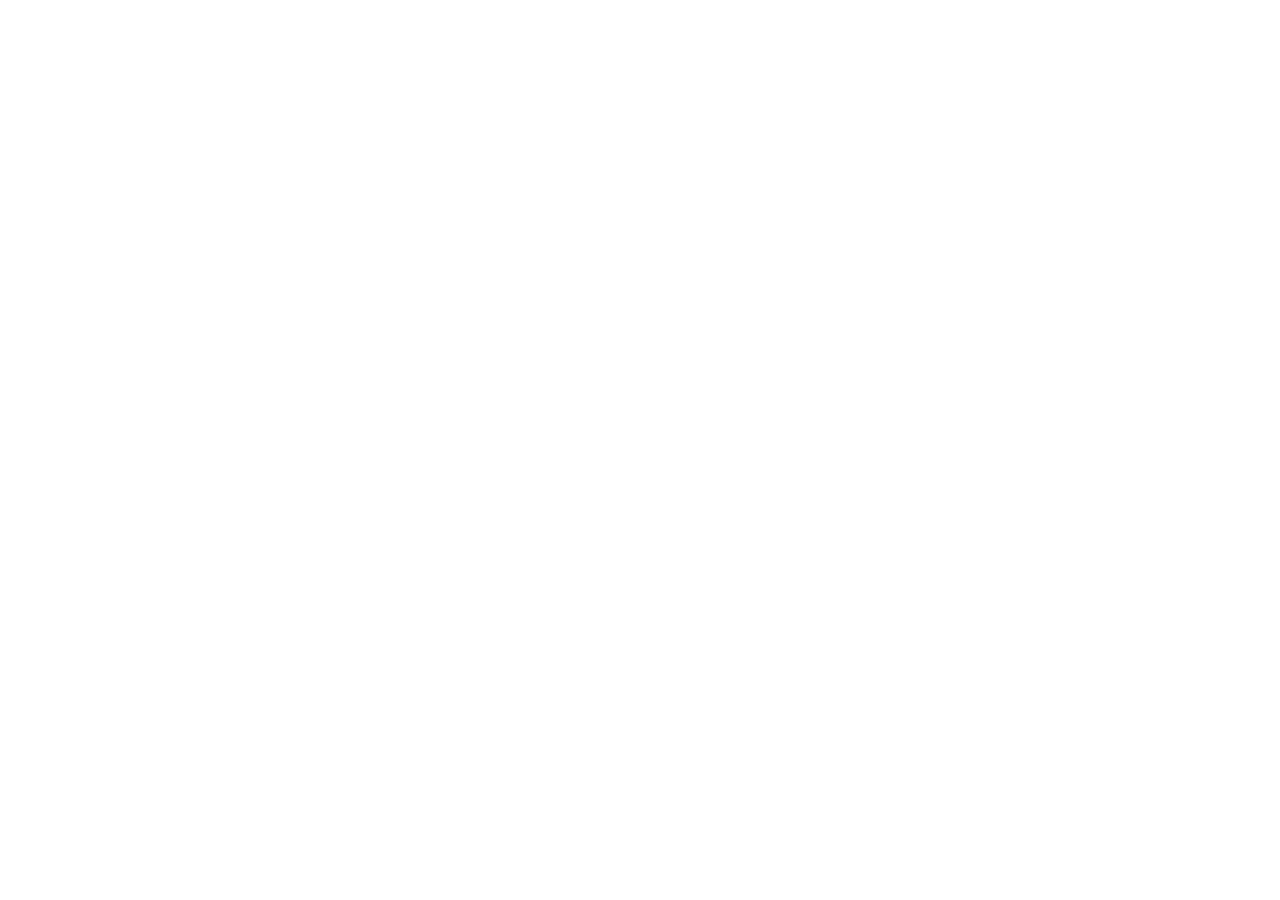
==== index.html @ 6ad85a52 "Auto-generated commit [ci skip]" ====
<!DOCTYPE html><html lang="en"><head>
  <meta charset="utf-8">
  <title>Himanshu | Web Developer</title>
  <base href="https://himanshub7.github.io/Himanshu_Bhutani/">
  <meta name="viewport" content="width=device-width, initial-scale=1">
  <link rel="icon" type="image/x-icon" href="favicon.ico">
<style>@charset "UTF-8";html{background:url(/app/background.jpg) no-repeat 50% fixed;background-size:cover;}:root{--bs-blue:#0d6efd;--bs-indigo:#6610f2;--bs-purple:#6f42c1;--bs-pink:#d63384;--bs-red:#dc3545;--bs-orange:#fd7e14;--bs-yellow:#ffc107;--bs-green:#198754;--bs-teal:#20c997;--bs-cyan:#0dcaf0;--bs-white:#fff;--bs-gray:#6c757d;--bs-gray-dark:#343a40;--bs-gray-100:#f8f9fa;--bs-gray-200:#e9ecef;--bs-gray-300:#dee2e6;--bs-gray-400:#ced4da;--bs-gray-500:#adb5bd;--bs-gray-600:#6c757d;--bs-gray-700:#495057;--bs-gray-800:#343a40;--bs-gray-900:#212529;--bs-primary:#0d6efd;--bs-secondary:#6c757d;--bs-success:#198754;--bs-info:#0dcaf0;--bs-warning:#ffc107;--bs-danger:#dc3545;--bs-light:#f8f9fa;--bs-dark:#212529;--bs-primary-rgb:13,110,253;--bs-secondary-rgb:108,117,125;--bs-success-rgb:25,135,84;--bs-info-rgb:13,202,240;--bs-warning-rgb:255,193,7;--bs-danger-rgb:220,53,69;--bs-light-rgb:248,249,250;--bs-dark-rgb:33,37,41;--bs-white-rgb:255,255,255;--bs-black-rgb:0,0,0;--bs-body-color-rgb:33,37,41;--bs-body-bg-rgb:255,255,255;--bs-font-sans-serif:system-ui,-apple-system,"Segoe UI",Roboto,"Helvetica Neue",Arial,"Noto Sans","Liberation Sans",sans-serif,"Apple Color Emoji","Segoe UI Emoji","Segoe UI Symbol","Noto Color Emoji";--bs-font-monospace:SFMono-Regular,Menlo,Monaco,Consolas,"Liberation Mono","Courier New",monospace;--bs-gradient:linear-gradient(180deg,#ffffff26,#fff0);--bs-body-font-family:var(--bs-font-sans-serif);--bs-body-font-size:1rem;--bs-body-font-weight:400;--bs-body-line-height:1.5;--bs-body-color:#212529;--bs-body-bg:#fff;}*,:after,:before{box-sizing:border-box;}@media (prefers-reduced-motion:no-preference){:root{scroll-behavior:smooth;}}body{margin:0;font-family:var(--bs-body-font-family);font-size:var(--bs-body-font-size);font-weight:var(--bs-body-font-weight);line-height:var(--bs-body-line-height);color:var(--bs-body-color);text-align:var(--bs-body-text-align);background-color:var(--bs-body-bg);-webkit-text-size-adjust:100%;-webkit-tap-highlight-color:transparent;}</style><link rel="stylesheet" href="styles.30b43860c34ad42a2c40.css" media="print" onload="this.media='all'"><noscript><link rel="stylesheet" href="styles.30b43860c34ad42a2c40.css"></noscript><link rel="stylesheet" href="https://maxcdn.bootstrapcdn.com/font-awesome/4.7.0/css/font-awesome.min.css"></head>

<body>
      <app-root></app-root>
<script src="runtime.3c207a4d0aa9faa06f84.js" defer></script><script src="polyfills.afbf17fcf6d5f5184600.js" defer></script><script src="main.47d0fb09bb982c23a574.js" defer></script>
<style>
  *{
    padding:0;
    margin:0;
  }
</style>

</body></html>
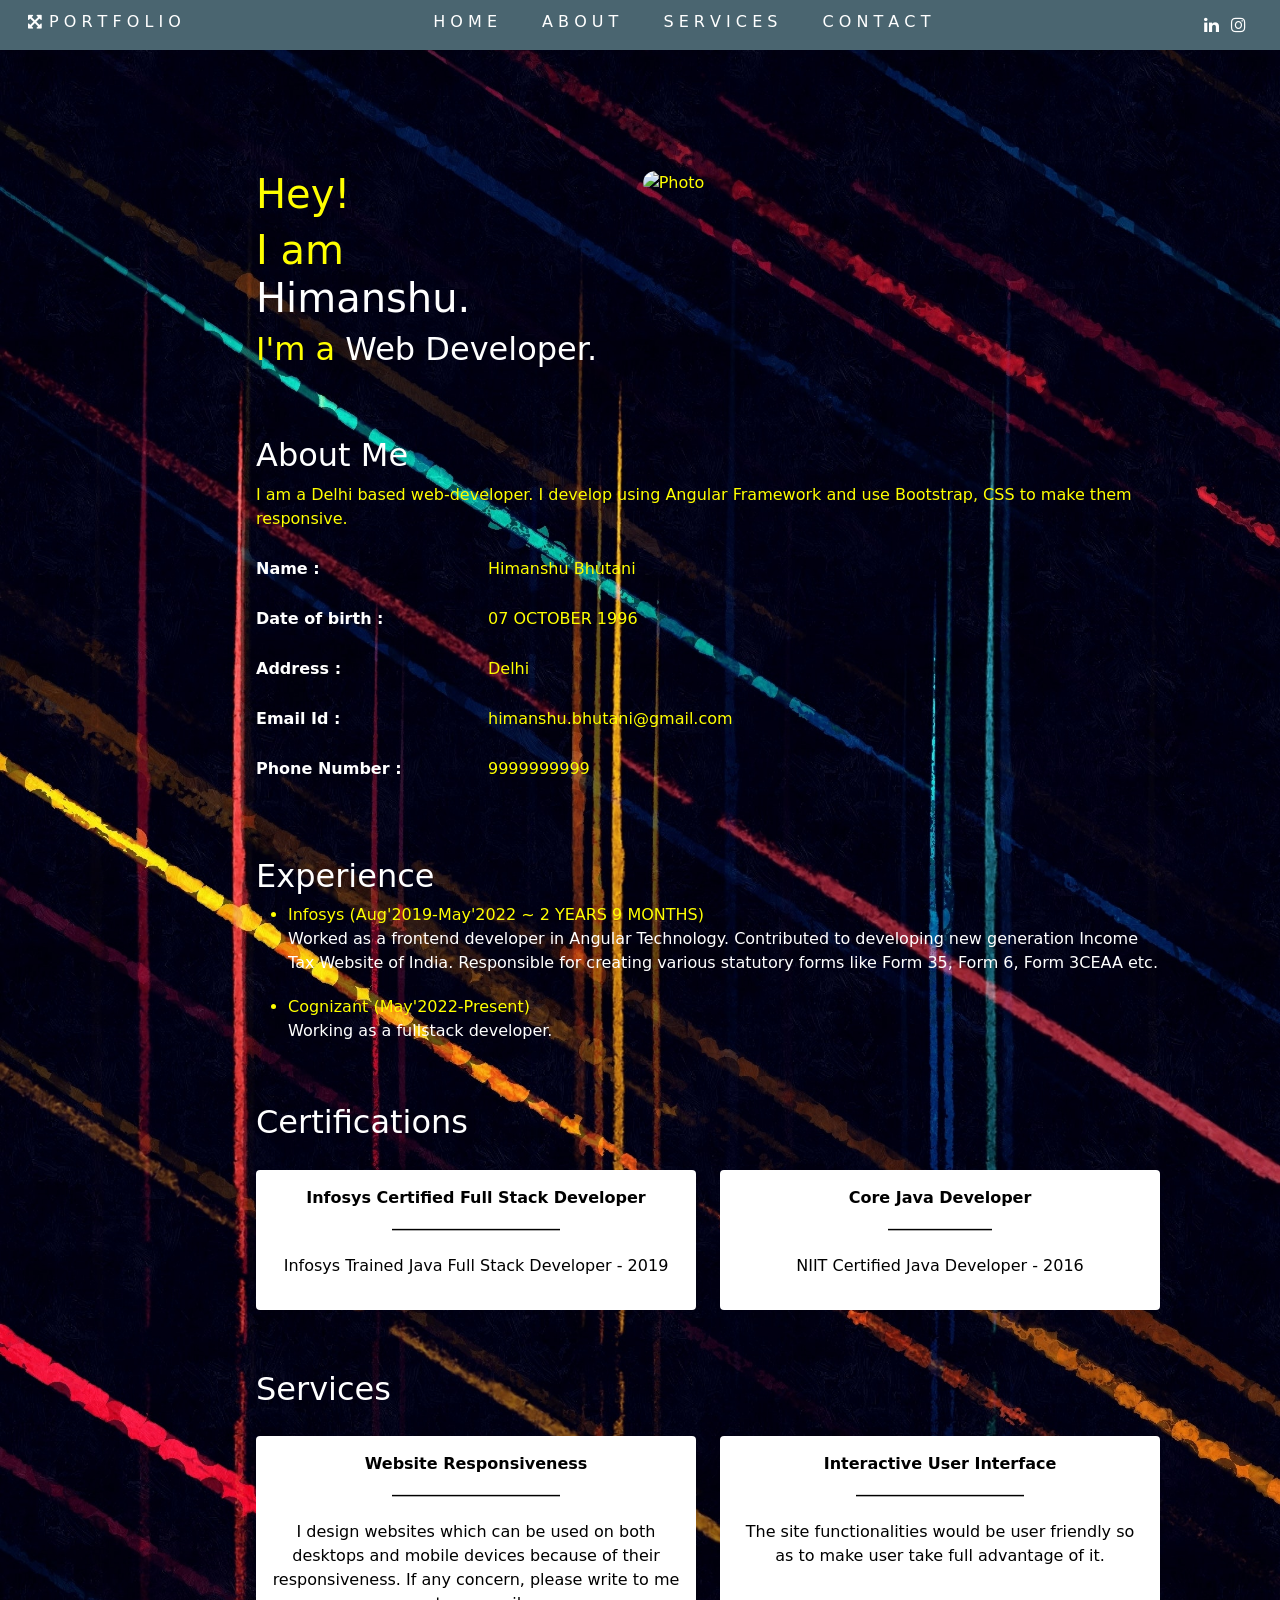
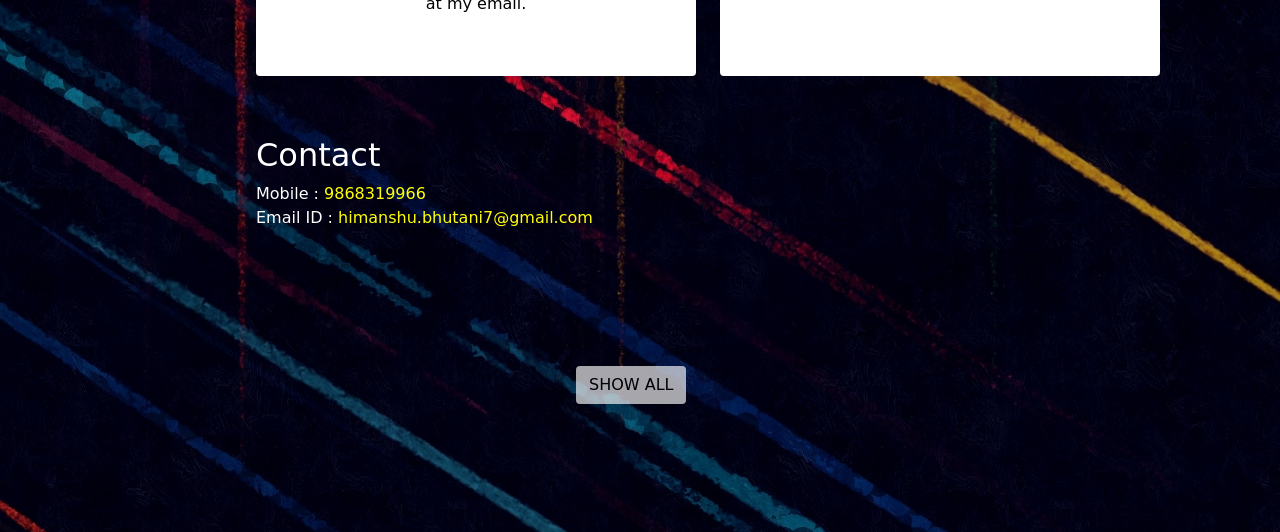
==== commit 8b5d20ec: "Auto-generated commit [ci skip]" ====
--- a/index.html
+++ b/index.html
@@ -1,14 +1,14 @@
 <!DOCTYPE html><html lang="en"><head>
   <meta charset="utf-8">
   <title>Himanshu | Web Developer</title>
-  <base href="https://himanshub7.github.io/Himanshu_Bhutani/">
+  <base href="https://himanshub7.github.io/himanshu_portfolio/">
   <meta name="viewport" content="width=device-width, initial-scale=1">
   <link rel="icon" type="image/x-icon" href="favicon.ico">
 <style>@charset "UTF-8";html{background:url(/app/background.jpg) no-repeat 50% fixed;background-size:cover;}:root{--bs-blue:#0d6efd;--bs-indigo:#6610f2;--bs-purple:#6f42c1;--bs-pink:#d63384;--bs-red:#dc3545;--bs-orange:#fd7e14;--bs-yellow:#ffc107;--bs-green:#198754;--bs-teal:#20c997;--bs-cyan:#0dcaf0;--bs-white:#fff;--bs-gray:#6c757d;--bs-gray-dark:#343a40;--bs-gray-100:#f8f9fa;--bs-gray-200:#e9ecef;--bs-gray-300:#dee2e6;--bs-gray-400:#ced4da;--bs-gray-500:#adb5bd;--bs-gray-600:#6c757d;--bs-gray-700:#495057;--bs-gray-800:#343a40;--bs-gray-900:#212529;--bs-primary:#0d6efd;--bs-secondary:#6c757d;--bs-success:#198754;--bs-info:#0dcaf0;--bs-warning:#ffc107;--bs-danger:#dc3545;--bs-light:#f8f9fa;--bs-dark:#212529;--bs-primary-rgb:13,110,253;--bs-secondary-rgb:108,117,125;--bs-success-rgb:25,135,84;--bs-info-rgb:13,202,240;--bs-warning-rgb:255,193,7;--bs-danger-rgb:220,53,69;--bs-light-rgb:248,249,250;--bs-dark-rgb:33,37,41;--bs-white-rgb:255,255,255;--bs-black-rgb:0,0,0;--bs-body-color-rgb:33,37,41;--bs-body-bg-rgb:255,255,255;--bs-font-sans-serif:system-ui,-apple-system,"Segoe UI",Roboto,"Helvetica Neue",Arial,"Noto Sans","Liberation Sans",sans-serif,"Apple Color Emoji","Segoe UI Emoji","Segoe UI Symbol","Noto Color Emoji";--bs-font-monospace:SFMono-Regular,Menlo,Monaco,Consolas,"Liberation Mono","Courier New",monospace;--bs-gradient:linear-gradient(180deg,#ffffff26,#fff0);--bs-body-font-family:var(--bs-font-sans-serif);--bs-body-font-size:1rem;--bs-body-font-weight:400;--bs-body-line-height:1.5;--bs-body-color:#212529;--bs-body-bg:#fff;}*,:after,:before{box-sizing:border-box;}@media (prefers-reduced-motion:no-preference){:root{scroll-behavior:smooth;}}body{margin:0;font-family:var(--bs-body-font-family);font-size:var(--bs-body-font-size);font-weight:var(--bs-body-font-weight);line-height:var(--bs-body-line-height);color:var(--bs-body-color);text-align:var(--bs-body-text-align);background-color:var(--bs-body-bg);-webkit-text-size-adjust:100%;-webkit-tap-highlight-color:transparent;}</style><link rel="stylesheet" href="styles.30b43860c34ad42a2c40.css" media="print" onload="this.media='all'"><noscript><link rel="stylesheet" href="styles.30b43860c34ad42a2c40.css"></noscript><link rel="stylesheet" href="https://maxcdn.bootstrapcdn.com/font-awesome/4.7.0/css/font-awesome.min.css"></head>
 
 <body>
       <app-root></app-root>
-<script src="runtime.3c207a4d0aa9faa06f84.js" defer></script><script src="polyfills.afbf17fcf6d5f5184600.js" defer></script><script src="main.47d0fb09bb982c23a574.js" defer></script>
+<script src="runtime.3c207a4d0aa9faa06f84.js" defer></script><script src="polyfills.afbf17fcf6d5f5184600.js" defer></script><script src="main.630d783185b7e9e9cb3b.js" defer></script>
 <style>
   *{
     padding:0;
